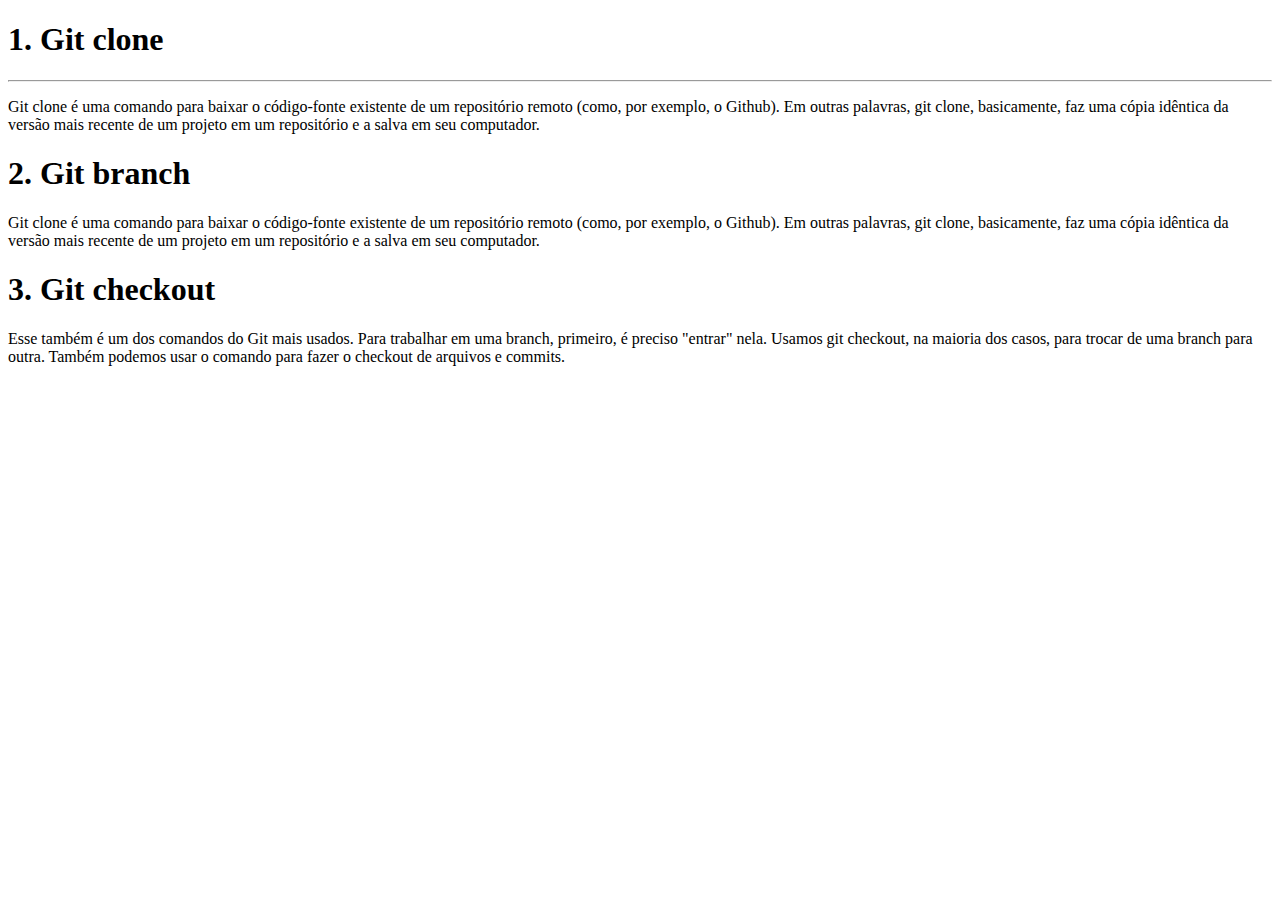
==== sprint1/index.html @ 2a75dd74 "Create index.html" ====
<!DOCTYPE html>
<html lang="pr">
<head>
    <meta charset="UTF-8">
    <meta http-equiv="X-UA-Compatible" content="IE=edge">
    <meta name="viewport" content="width=device-width, initial-scale=1.0">
    <title>Principais comandos para GitHub</title>
</head>
<body>
    <h1>1. Git clone</h1>
    <hr>
    <p>Git clone é uma comando para baixar o código-fonte existente de um repositório remoto (como, por exemplo, o Github). Em outras palavras, git clone, basicamente, faz uma cópia idêntica da versão mais recente de um projeto em um repositório e a salva em seu computador.</p>
    <h1>2. Git branch</h1>
    <p>Git clone é uma comando para baixar o código-fonte existente de um repositório remoto (como, por exemplo, o Github). Em outras palavras, git clone, basicamente, faz uma cópia idêntica da versão mais recente de um projeto em um repositório e a salva em seu computador.</p>
    <h1>3. Git checkout</h1>
    <p>Esse também é um dos comandos do Git mais usados. Para trabalhar em uma branch, primeiro, é preciso "entrar" nela. Usamos git checkout, na maioria dos casos, para trocar de uma branch para outra. Também podemos usar o comando para fazer o checkout de arquivos e commits.</p>
    
</body>
</html>
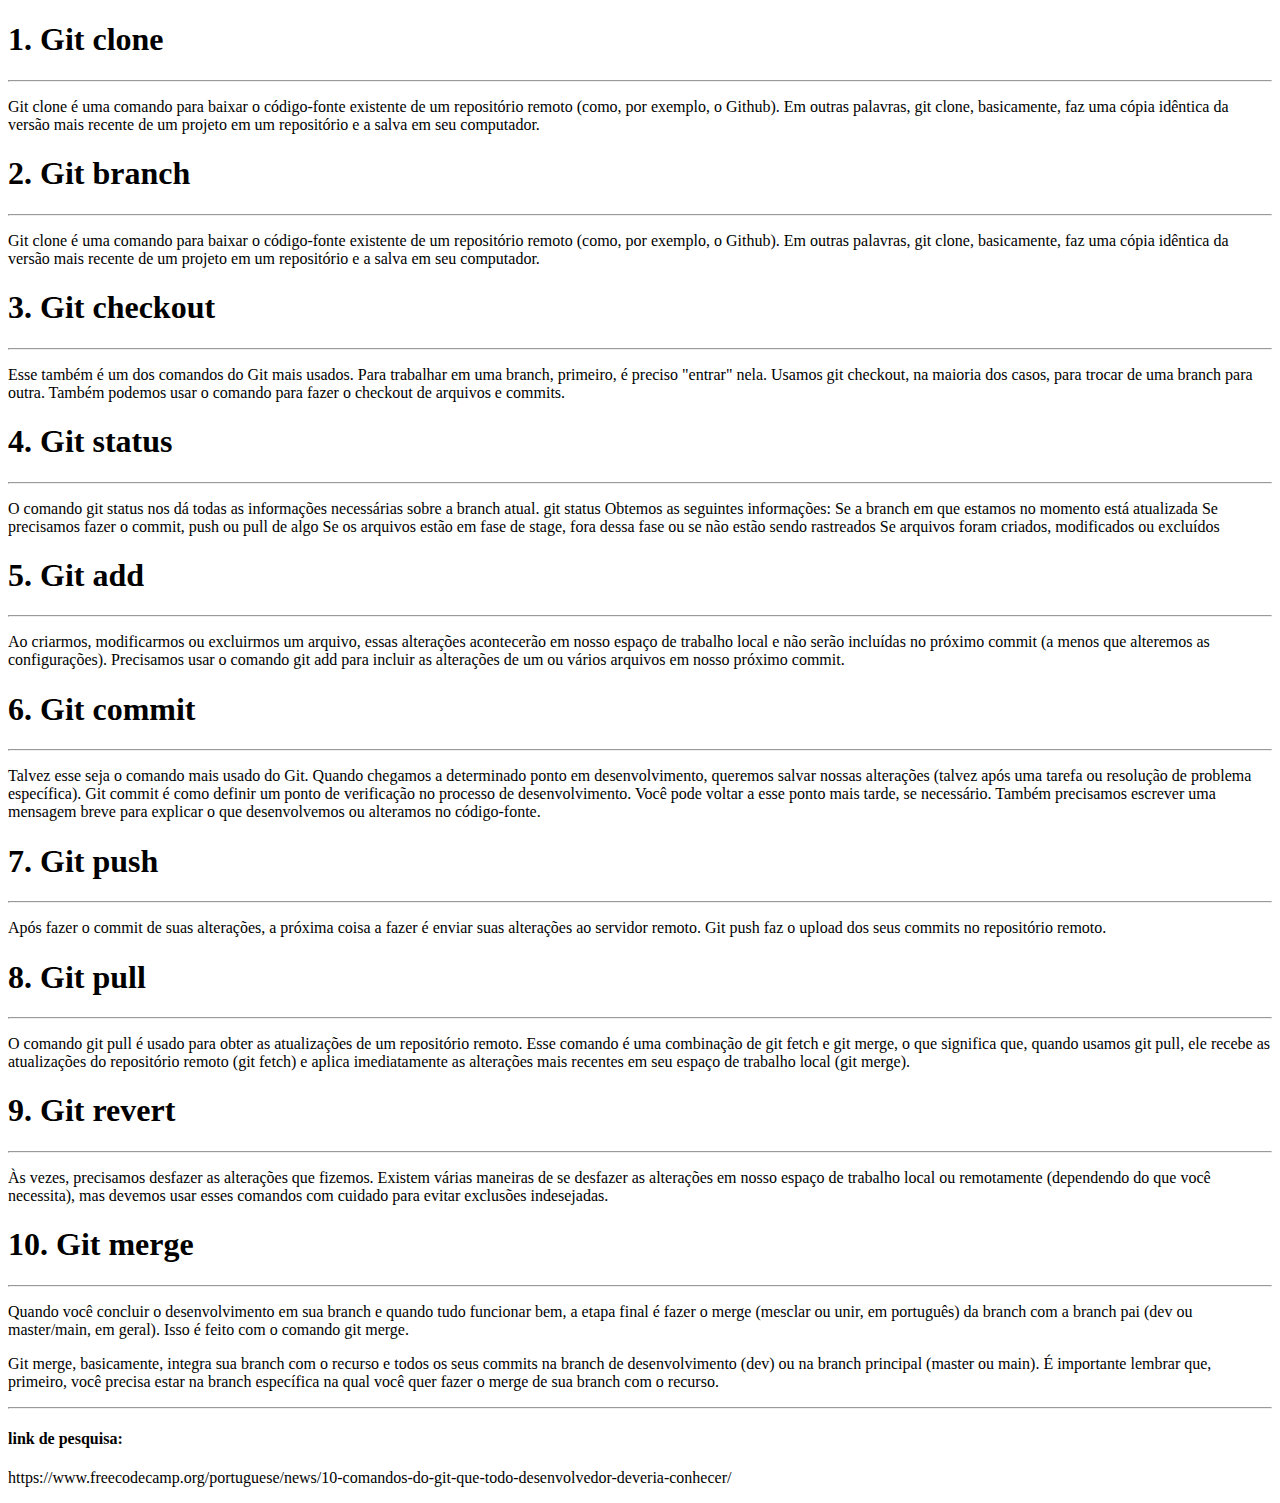
==== commit 1cefe176: "colocando os dez codigos importantes do github" ====
--- a/sprint1/index.html
+++ b/sprint1/index.html
@@ -11,9 +11,50 @@
     <hr>
     <p>Git clone é uma comando para baixar o código-fonte existente de um repositório remoto (como, por exemplo, o Github). Em outras palavras, git clone, basicamente, faz uma cópia idêntica da versão mais recente de um projeto em um repositório e a salva em seu computador.</p>
     <h1>2. Git branch</h1>
+    <hr>
     <p>Git clone é uma comando para baixar o código-fonte existente de um repositório remoto (como, por exemplo, o Github). Em outras palavras, git clone, basicamente, faz uma cópia idêntica da versão mais recente de um projeto em um repositório e a salva em seu computador.</p>
     <h1>3. Git checkout</h1>
+    <hr>
     <p>Esse também é um dos comandos do Git mais usados. Para trabalhar em uma branch, primeiro, é preciso "entrar" nela. Usamos git checkout, na maioria dos casos, para trocar de uma branch para outra. Também podemos usar o comando para fazer o checkout de arquivos e commits.</p>
+    <h1>4. Git status</h1>
+    <hr>
+    <p>O comando git status nos dá todas as informações necessárias sobre a branch atual.
+
+        git status
+        Obtemos as seguintes informações:
+        
+        Se a branch em que estamos no momento está atualizada
+        Se precisamos fazer o commit, push ou pull de algo
+        Se os arquivos estão em fase de stage, fora dessa fase ou se não estão sendo rastreados
+        Se arquivos foram criados, modificados ou excluídos</p>
+    <h1>5. Git add</h1>
+    <hr>
+    <p>Ao criarmos, modificarmos ou excluirmos um arquivo, essas alterações acontecerão em nosso espaço de trabalho local e não serão incluídas no próximo commit (a menos que alteremos as configurações).
+
+        Precisamos usar o comando git add para incluir as alterações de um ou vários arquivos em nosso próximo commit.</p>
+    <h1>6. Git commit</h1>
+    <hr>
+    <p>Talvez esse seja o comando mais usado do Git. Quando chegamos a determinado ponto em desenvolvimento, queremos salvar nossas alterações (talvez após uma tarefa ou resolução de problema específica).
+
+        Git commit é como definir um ponto de verificação no processo de desenvolvimento. Você pode voltar a esse ponto mais tarde, se necessário.
+        
+        Também precisamos escrever uma mensagem breve para explicar o que desenvolvemos ou alteramos no código-fonte.</p>
+    <h1>7. Git push</h1>
+    <hr>
+    <p>Após fazer o commit de suas alterações, a próxima coisa a fazer é enviar suas alterações ao servidor remoto. Git push faz o upload dos seus commits no repositório remoto.</p>
+    <h1>8. Git pull</h1>
+    <hr>
+    <p>O comando git pull é usado para obter as atualizações de um repositório remoto. Esse comando é uma combinação de git fetch e git merge, o que significa que, quando usamos git pull, ele recebe as atualizações do repositório remoto (git fetch) e aplica imediatamente as alterações mais recentes em seu espaço de trabalho local (git merge).</p>
+    <h1>9. Git revert</h1>
+    <hr>
+    <p>Às vezes, precisamos desfazer as alterações que fizemos. Existem várias maneiras de se desfazer as alterações em nosso espaço de trabalho local ou remotamente (dependendo do que você necessita), mas devemos usar esses comandos com cuidado para evitar exclusões indesejadas.</p>
+    <h1>10. Git merge</h1>
+    <hr>
+    <p>Quando você concluir o desenvolvimento em sua branch e quando tudo funcionar bem, a etapa final é fazer o merge (mesclar ou unir, em português) da branch com a branch pai (dev ou master/main, em geral). Isso é feito com o comando git merge.</p>
+    <p>Git merge, basicamente, integra sua branch com o recurso e todos os seus commits na branch de desenvolvimento (dev) ou na branch principal (master ou main). É importante lembrar que, primeiro, você precisa estar na branch específica na qual você quer fazer o merge de sua branch com o recurso.</p>
+    <hr>
+    <h4>link de pesquisa:</h4> 
+    <p>https://www.freecodecamp.org/portuguese/news/10-comandos-do-git-que-todo-desenvolvedor-deveria-conhecer/</p>
     
 </body>
 </html>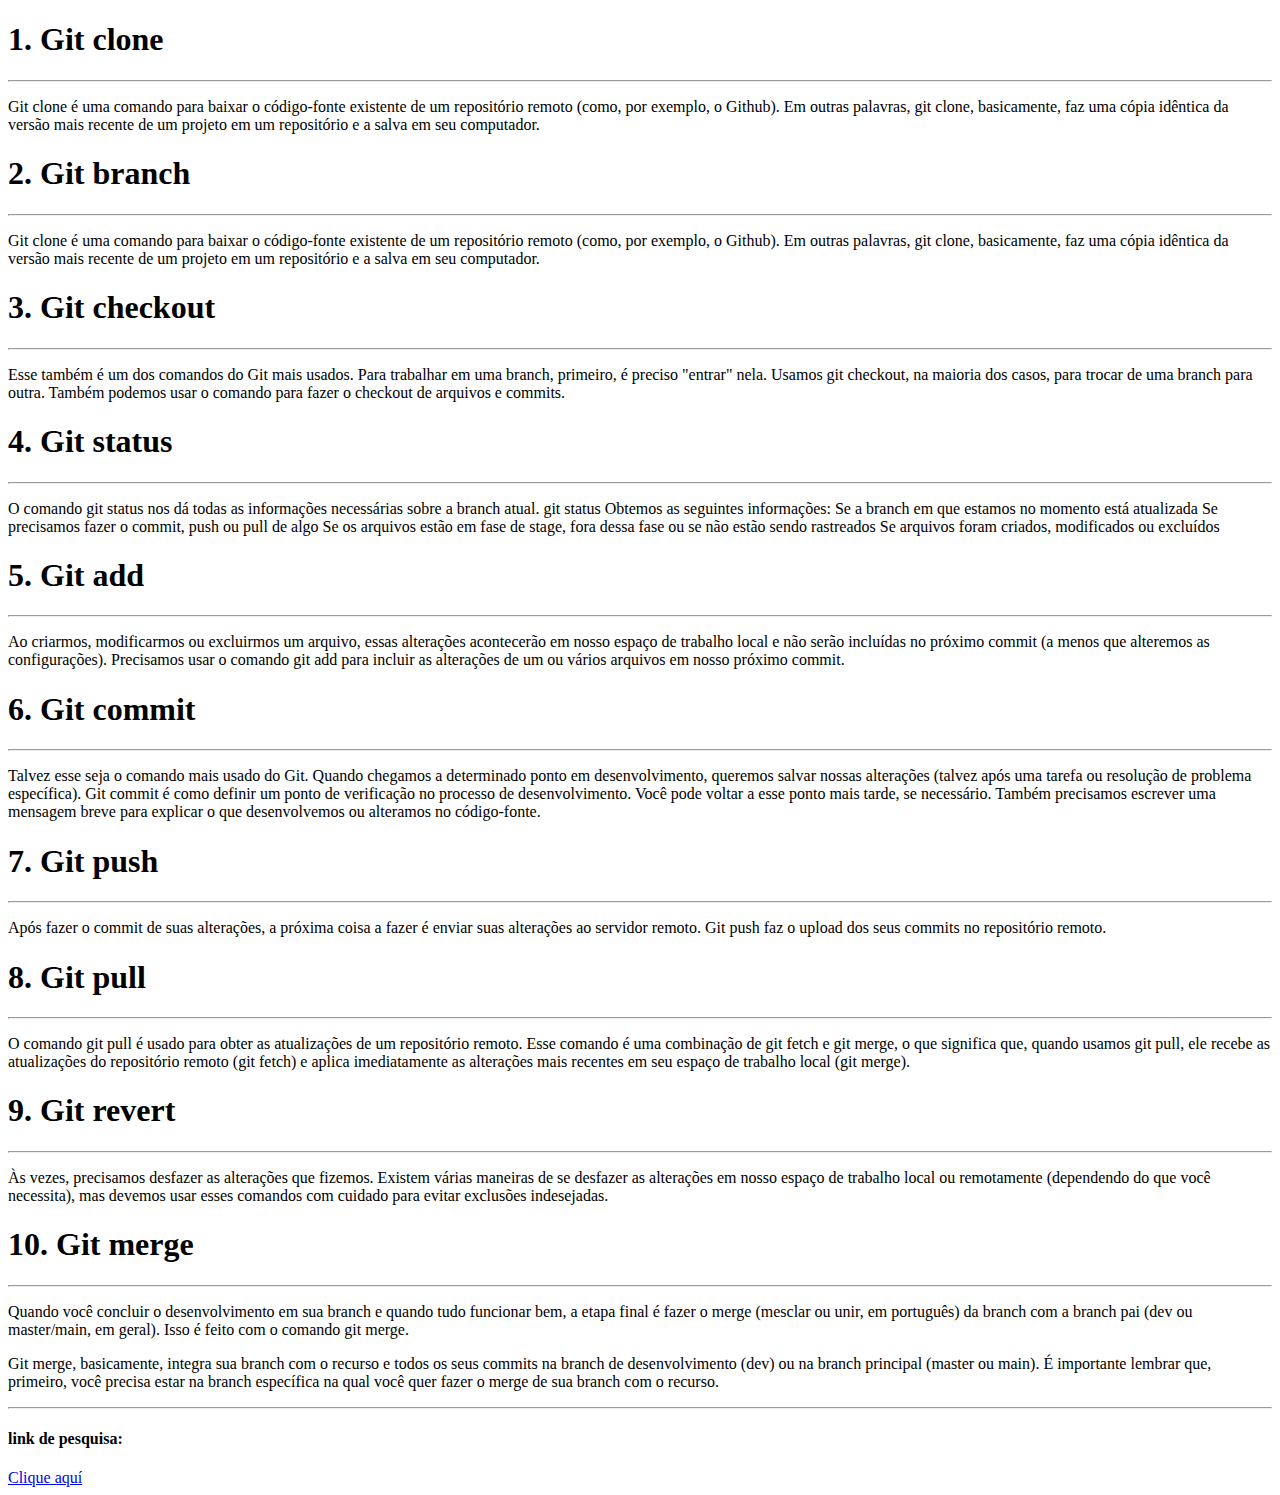
==== commit 81120897: "link de pesquisa" ====
--- a/sprint1/index.html
+++ b/sprint1/index.html
@@ -53,8 +53,8 @@
     <p>Quando você concluir o desenvolvimento em sua branch e quando tudo funcionar bem, a etapa final é fazer o merge (mesclar ou unir, em português) da branch com a branch pai (dev ou master/main, em geral). Isso é feito com o comando git merge.</p>
     <p>Git merge, basicamente, integra sua branch com o recurso e todos os seus commits na branch de desenvolvimento (dev) ou na branch principal (master ou main). É importante lembrar que, primeiro, você precisa estar na branch específica na qual você quer fazer o merge de sua branch com o recurso.</p>
     <hr>
-    <h4>link de pesquisa:</h4> 
-    <p>https://www.freecodecamp.org/portuguese/news/10-comandos-do-git-que-todo-desenvolvedor-deveria-conhecer/</p>
+    <h4>link de pesquisa:</h4> <a href="https://www.freecodecamp.org/portuguese/news/10-comandos-do-git-que-todo-desenvolvedor-deveria-conhecer/">Clique aquí</a>
+    
     
 </body>
 </html>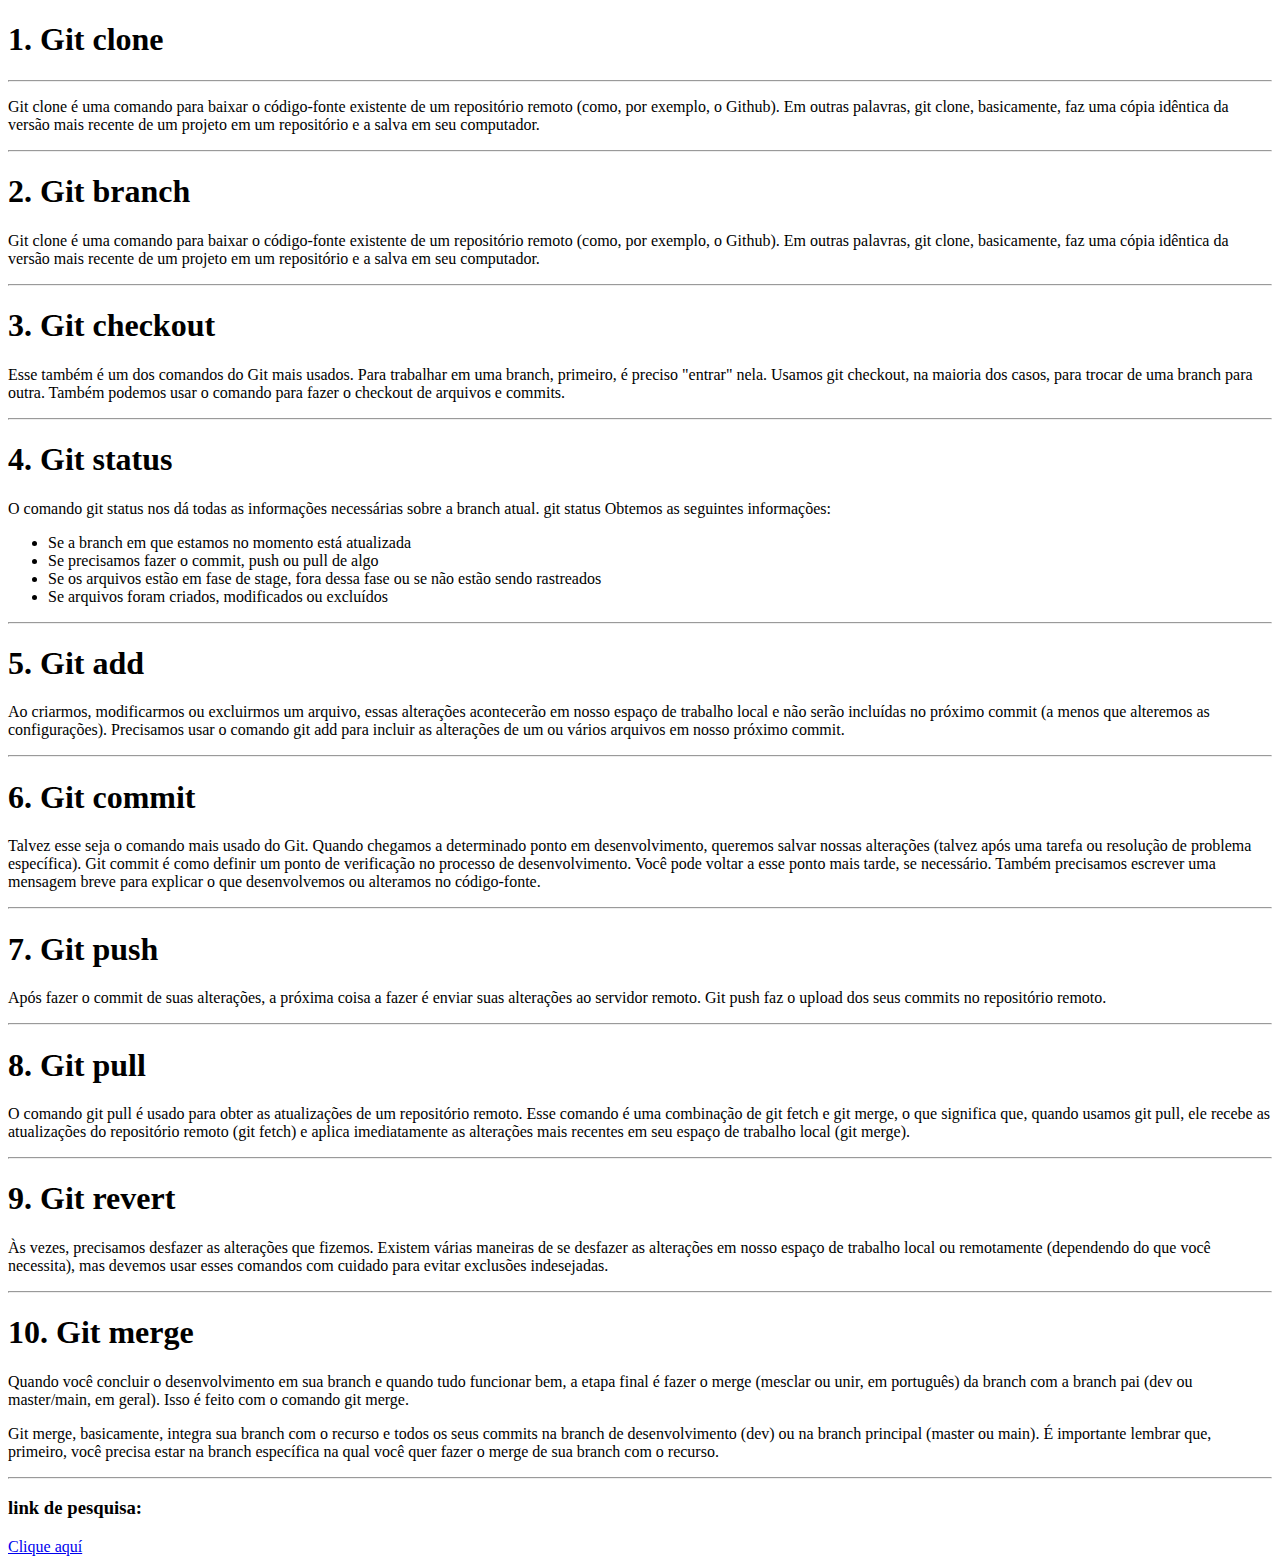
==== commit 3c045e5a: "colocando article no codigo" ====
--- a/sprint1/index.html
+++ b/sprint1/index.html
@@ -1,60 +1,85 @@
 <!DOCTYPE html>
-<html lang="pr">
+<html lang="pt-br">
 <head>
     <meta charset="UTF-8">
     <meta http-equiv="X-UA-Compatible" content="IE=edge">
     <meta name="viewport" content="width=device-width, initial-scale=1.0">
+    <link rel="stylesheet" href="estilos/style.css">
     <title>Principais comandos para GitHub</title>
 </head>
 <body>
-    <h1>1. Git clone</h1>
-    <hr>
-    <p>Git clone é uma comando para baixar o código-fonte existente de um repositório remoto (como, por exemplo, o Github). Em outras palavras, git clone, basicamente, faz uma cópia idêntica da versão mais recente de um projeto em um repositório e a salva em seu computador.</p>
-    <h1>2. Git branch</h1>
-    <hr>
-    <p>Git clone é uma comando para baixar o código-fonte existente de um repositório remoto (como, por exemplo, o Github). Em outras palavras, git clone, basicamente, faz uma cópia idêntica da versão mais recente de um projeto em um repositório e a salva em seu computador.</p>
-    <h1>3. Git checkout</h1>
-    <hr>
-    <p>Esse também é um dos comandos do Git mais usados. Para trabalhar em uma branch, primeiro, é preciso "entrar" nela. Usamos git checkout, na maioria dos casos, para trocar de uma branch para outra. Também podemos usar o comando para fazer o checkout de arquivos e commits.</p>
-    <h1>4. Git status</h1>
-    <hr>
-    <p>O comando git status nos dá todas as informações necessárias sobre a branch atual.
+    <main>
+        <header/>
+            <h1>1. Git clone</h1>
+            <hr>
+        </header>
+        <article>
+            <p>Git clone é uma comando para baixar o código-fonte existente de um repositório remoto (como, por exemplo, o Github). Em outras palavras, git clone, basicamente, faz uma cópia idêntica da versão mais recente de um projeto em um repositório e a salva em seu computador.</p>
+        </article>
+        <hr>
+        <article>
+            <h1>2. Git branch</h1> 
+            <p>Git clone é uma comando para baixar o código-fonte existente de um repositório remoto (como, por exemplo, o Github). Em outras palavras, git clone, basicamente, faz uma cópia idêntica da versão mais recente de um projeto em um repositório e a salva em seu computador.</p>
+        </article>
+        <hr>
+        <article>
+            <h1>3. Git checkout</h1>
+            <p>Esse também é um dos comandos do Git mais usados. Para trabalhar em uma branch, primeiro, é preciso "entrar" nela. Usamos git checkout, na maioria dos casos, para trocar de uma branch para outra. Também podemos usar o comando para fazer o checkout de arquivos e commits.</p>
+        </article>
+        <hr>
+        <article>
+            <h1>4. Git status</h1>
+            <p>O comando git status nos dá todas as informações necessárias sobre a branch atual.
 
-        git status
-        Obtemos as seguintes informações:
+            git status
+            Obtemos as seguintes informações:
+            <ul>        
+               <li>Se a branch em que estamos no momento está atualizada</li>
+               <li>Se precisamos fazer o commit, push ou pull de algo</li>
+               <li>Se os arquivos estão em fase de stage, fora dessa fase ou se não estão sendo rastreados</li>
+               <li>Se arquivos foram criados, modificados ou excluídos</li></p>
+            </ul>
+        </article>
+        <hr>
+        <article>
+            <h1>5. Git add</h1>
+            <p>Ao criarmos, modificarmos ou excluirmos um arquivo, essas alterações acontecerão em nosso espaço de trabalho local e não serão incluídas no próximo commit (a menos que alteremos as configurações).
+
+            Precisamos usar o comando git add para incluir as alterações de um ou vários arquivos em nosso próximo commit.</p>
+        </article>
+        <hr>
+        <article>
+            <h1>6. Git commit</h1>
+            <p>Talvez esse seja o comando mais usado do Git. Quando chegamos a determinado ponto em desenvolvimento, queremos salvar nossas alterações (talvez após uma tarefa ou resolução de problema específica).
+
+            Git commit é como definir um ponto de verificação no processo de desenvolvimento. Você pode voltar a esse ponto mais tarde, se necessário.
         
-        Se a branch em que estamos no momento está atualizada
-        Se precisamos fazer o commit, push ou pull de algo
-        Se os arquivos estão em fase de stage, fora dessa fase ou se não estão sendo rastreados
-        Se arquivos foram criados, modificados ou excluídos</p>
-    <h1>5. Git add</h1>
-    <hr>
-    <p>Ao criarmos, modificarmos ou excluirmos um arquivo, essas alterações acontecerão em nosso espaço de trabalho local e não serão incluídas no próximo commit (a menos que alteremos as configurações).
-
-        Precisamos usar o comando git add para incluir as alterações de um ou vários arquivos em nosso próximo commit.</p>
-    <h1>6. Git commit</h1>
-    <hr>
-    <p>Talvez esse seja o comando mais usado do Git. Quando chegamos a determinado ponto em desenvolvimento, queremos salvar nossas alterações (talvez após uma tarefa ou resolução de problema específica).
-
-        Git commit é como definir um ponto de verificação no processo de desenvolvimento. Você pode voltar a esse ponto mais tarde, se necessário.
-        
-        Também precisamos escrever uma mensagem breve para explicar o que desenvolvemos ou alteramos no código-fonte.</p>
-    <h1>7. Git push</h1>
-    <hr>
-    <p>Após fazer o commit de suas alterações, a próxima coisa a fazer é enviar suas alterações ao servidor remoto. Git push faz o upload dos seus commits no repositório remoto.</p>
-    <h1>8. Git pull</h1>
-    <hr>
-    <p>O comando git pull é usado para obter as atualizações de um repositório remoto. Esse comando é uma combinação de git fetch e git merge, o que significa que, quando usamos git pull, ele recebe as atualizações do repositório remoto (git fetch) e aplica imediatamente as alterações mais recentes em seu espaço de trabalho local (git merge).</p>
-    <h1>9. Git revert</h1>
-    <hr>
-    <p>Às vezes, precisamos desfazer as alterações que fizemos. Existem várias maneiras de se desfazer as alterações em nosso espaço de trabalho local ou remotamente (dependendo do que você necessita), mas devemos usar esses comandos com cuidado para evitar exclusões indesejadas.</p>
-    <h1>10. Git merge</h1>
-    <hr>
-    <p>Quando você concluir o desenvolvimento em sua branch e quando tudo funcionar bem, a etapa final é fazer o merge (mesclar ou unir, em português) da branch com a branch pai (dev ou master/main, em geral). Isso é feito com o comando git merge.</p>
-    <p>Git merge, basicamente, integra sua branch com o recurso e todos os seus commits na branch de desenvolvimento (dev) ou na branch principal (master ou main). É importante lembrar que, primeiro, você precisa estar na branch específica na qual você quer fazer o merge de sua branch com o recurso.</p>
-    <hr>
-    <h4>link de pesquisa:</h4> <a href="https://www.freecodecamp.org/portuguese/news/10-comandos-do-git-que-todo-desenvolvedor-deveria-conhecer/">Clique aquí</a>
+            Também precisamos escrever uma mensagem breve para explicar o que desenvolvemos ou alteramos no código-fonte.</p>
+        </article>
+        <hr>
+        <article>
+            <h1>7. Git push</h1>
+            <p>Após fazer o commit de suas alterações, a próxima coisa a fazer é enviar suas alterações ao servidor remoto. Git push faz o upload dos seus commits no repositório remoto.</p>
+        </article>
+        <hr>
+        <article>
+            <h1>8. Git pull</h1>
+            <p>O comando git pull é usado para obter as atualizações de um repositório remoto. Esse comando é uma combinação de git fetch e git merge, o que significa que, quando usamos git pull, ele recebe as atualizações do repositório remoto (git fetch) e aplica imediatamente as alterações mais recentes em seu espaço de trabalho local (git merge).</p>
+        </article>
+        <hr>
+        <article>
+            <h1>9. Git revert</h1>
+            <p>Às vezes, precisamos desfazer as alterações que fizemos. Existem várias maneiras de se desfazer as alterações em nosso espaço de trabalho local ou remotamente (dependendo do que você necessita), mas devemos usar esses comandos com cuidado para evitar exclusões indesejadas.</p>
+        </article>
+        <hr>
+        <article>
+            <h1>10. Git merge</h1>
+            <p>Quando você concluir o desenvolvimento em sua branch e quando tudo funcionar bem, a etapa final é fazer o merge (mesclar ou unir, em português) da branch com a branch pai (dev ou master/main, em geral). Isso é feito com o comando git merge.</p>
+            <p>Git merge, basicamente, integra sua branch com o recurso e todos os seus commits na branch de desenvolvimento (dev) ou na branch principal (master ou main). É importante lembrar que, primeiro, você precisa estar na branch específica na qual você quer fazer o merge de sua branch com o recurso.</p>
+        </article>
+        <hr>
+    <h3>link de pesquisa:</h3> <a href="https://www.freecodecamp.org/portuguese/news/10-comandos-do-git-que-todo-desenvolvedor-deveria-conhecer/">Clique aquí</a>
     
-    
+    </main>
 </body>
 </html>